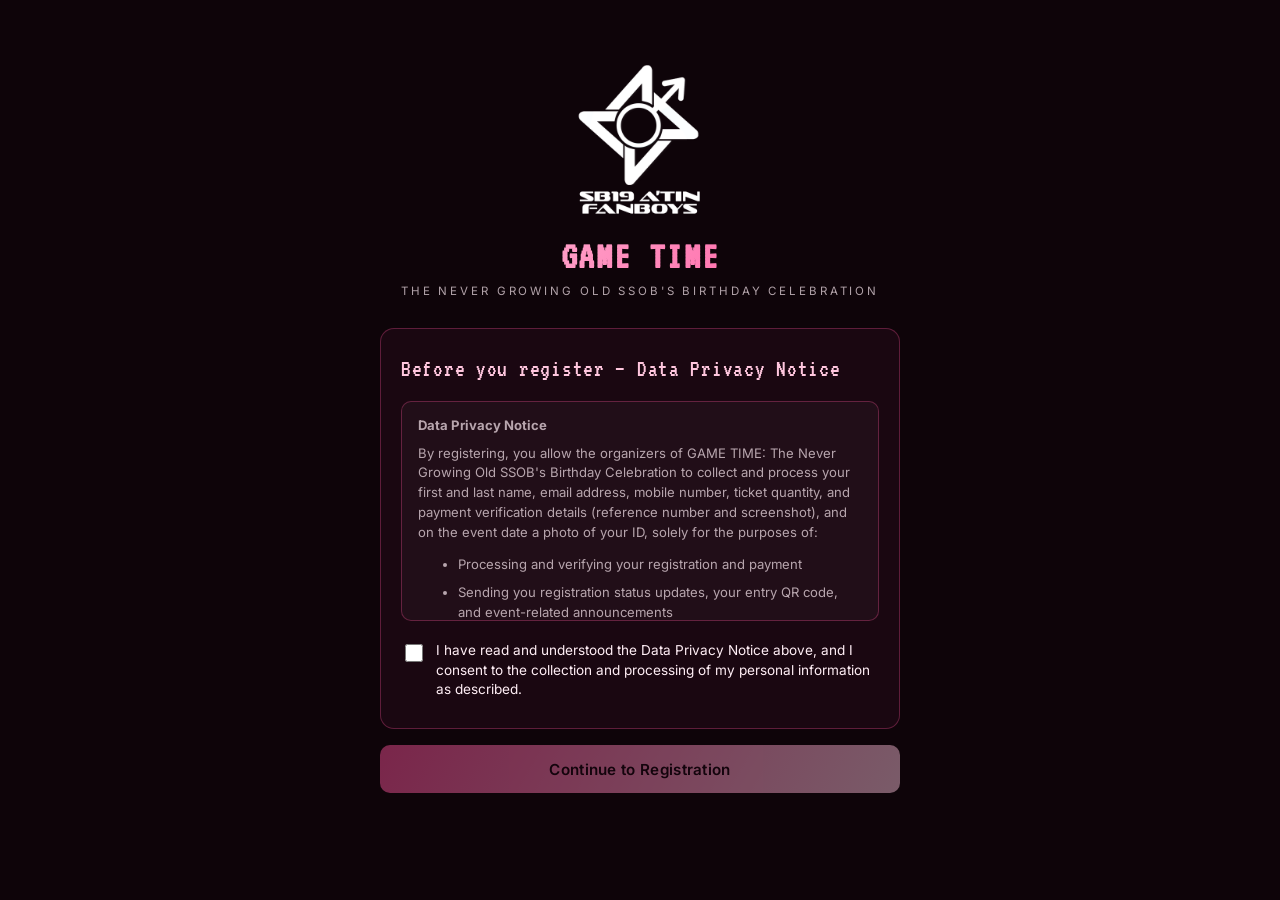
==== index.html @ 9683ca72 "GAME TIME birthday registration: first/last name, free passes, team dashboard with budget monitor Ba" ====
<!doctype html>
<html lang="en">
<head>
<meta charset="UTF-8" />
<meta name="viewport" content="width=device-width, initial-scale=1.0" />
<title>GAME TIME: SSOB's Birthday Celebration — Registration</title>
<link rel="icon" type="image/png" href="assets/favicon.png" />
<link rel="icon" href="assets/favicon.ico" sizes="any" />
<link rel="apple-touch-icon" href="assets/apple-touch-icon.png" />
<link rel="stylesheet" href="assets/styles.css" />
<link rel="stylesheet" href="shared/credit-footer.css" />
</head>
<body>

<!-- ============================================================
     DATA PRIVACY GATE — shown first, blocks everything else until
     the registrant explicitly consents.
     ============================================================ -->
<div id="dpaGate">
  <div class="wrap">
    <div class="hero">
      <div class="logo-slot" id="logoSlotGate">
        <img src="assets/logo.png" alt="SB19 A'tin Fanboys logo"
             onerror="this.style.display='none'; this.nextElementSibling.style.display='block';" />
        <span style="display:none">SB19 A'tin Fanboys</span>
      </div>
      <h1 id="eventNameGate"></h1>
      <div class="tagline" id="eventTaglineGate"></div>
    </div>

    <div class="card">
      <h2>Before you register — Data Privacy Notice</h2>
      <div class="consent-box" id="dpaText"></div>
      <label class="checkbox-row">
        <input type="checkbox" id="dpaCheckbox" />
        <span>I have read and understood the Data Privacy Notice above, and I consent to the
        collection and processing of my personal information as described.</span>
      </label>
    </div>

    <button class="btn btn-primary" id="dpaContinueBtn" disabled>Continue to Registration</button>
  </div>
</div>

<!-- ============================================================
     MAIN REGISTRATION FORM — hidden until DPA consent is given.
     ============================================================ -->
<main id="mainForm" hidden>
  <div class="wrap">

    <div class="hero">
      <img class="hero-banner" src="assets/hero.jpg" width="1200" height="982"
           alt="GAME TIME: The Never Growing Old SSOB's Birthday Celebration, November 14, 2026" />
      <h1 id="eventNameMain" class="visually-hidden"></h1>
      <div class="tagline visually-hidden" id="eventTaglineMain"></div>
      <div class="event-meta">
        <span id="metaDate"></span>
        <span id="metaVenue"></span>
      </div>
      <div class="organizer-note" id="organizerNote"></div>
    </div>

    <div class="slot-banner" id="slotBanner">
      <div class="count" id="slotCount">Checking availability…</div>
      <div class="hint" id="slotHint"></div>
    </div>

    <div class="status-banner" id="statusBanner"></div>

    <form id="registrationForm" novalidate>

      <!-- Honeypot — invisible to real visitors, left alone by them; bots that
           blindly fill every field tend to fill this too, so a non-empty value
           here signals spam. Not a real field, do not remove. -->
      <div style="position:absolute; left:-9999px; top:-9999px;" aria-hidden="true">
        <label for="website">Leave this field blank</label>
        <input type="text" id="website" name="website" tabindex="-1" autocomplete="off" />
      </div>

      <!-- Personal info -->
      <div class="card">
        <h2>Registrant Information</h2>

        <div class="name-row">
          <div class="field" id="field-firstName">
            <label for="firstName">First Name</label>
            <input type="text" id="firstName" name="firstName" autocomplete="given-name" maxlength="60" required />
            <div class="error">Please enter your first name.</div>
          </div>
          <div class="field" id="field-lastName">
            <label for="lastName">Last Name</label>
            <input type="text" id="lastName" name="lastName" autocomplete="family-name" maxlength="60" required />
            <div class="error">Please enter your last name.</div>
          </div>
        </div>
        <div class="hint" style="margin:-8px 0 16px">Exactly as on a valid government ID. This must match at entry.</div>

        <div class="field" id="field-email">
          <label for="email">Valid Email Address</label>
          <input type="email" id="email" name="email" autocomplete="email" required />
          <div class="hint">Your registration status and QR code will be sent here.</div>
          <div class="error">Please enter a valid email address.</div>
        </div>

        <div class="field" id="field-phone">
          <label for="phone">Valid Mobile Number</label>
          <input type="tel" id="phone" name="phone" placeholder="09XXXXXXXXX" autocomplete="tel" required />
          <div class="hint">Philippine mobile number, e.g. 09171234567.</div>
          <div class="error">Please enter a valid Philippine mobile number.</div>
        </div>

        <div class="field" id="field-qty">
          <label for="ticketQuantity">Number of Tickets</label>
          <input type="number" id="ticketQuantity" name="ticketQuantity" min="1" value="1" required />
          <div class="hint" id="qtyHint"></div>
          <div class="error">Please enter a valid ticket quantity.</div>
        </div>

        <div class="amount-due" id="amountDue"></div>
        <div class="hint" id="ticketInclusionsNote" style="text-align:center; margin-top:-10px; margin-bottom:4px"></div>
      </div>

      <!-- Payment -->
      <div class="card">
        <h2>Payment</h2>
        <div class="channel-options" id="channelOptions"></div>
        <div class="channel-details" id="channelDetails">Select a payment channel above to see details.</div>

        <div class="qr-wrap">
          <p class="hint" style="margin-bottom:8px">Scan to pay via GCash — tap the QR to enlarge for easier scanning.</p>
          <img id="gcashQrThumb" class="qr-thumb" src="assets/gcash-qr.jpg" alt="GCash QR code for payment" />
        </div>

        <div class="warning-box">
          <strong>Enter your details exactly as they appear on your GCash transaction.</strong>
          If the reference number or screenshot you submit doesn't match an actual payment — wrong
          number, mismatched amount, or unrelated screenshot — your registration will be flagged as a
          payment mismatch. You'll then have 24 hours to correct it before your reserved seat(s) are
          automatically released back to other registrants.
        </div>

        <div class="field" id="field-reference">
          <label for="paymentReference">Payment Reference / Transaction Number <span class="req-mark">(Required)</span></label>
          <input type="text" id="paymentReference" name="paymentReference" required />
          <div class="hint">Copy this exactly from your GCash receipt/confirmation.</div>
          <div class="error">Please enter your exact GCash payment reference number.</div>
        </div>

        <div class="field">
          <label>Payment Screenshot <span class="req-mark">(Required)</span></label>
          <div class="upload-box" id="uploadBox">
            <span id="uploadBoxText">Tap to upload a screenshot of your GCash payment confirmation (max
              <span id="maxMb"></span>MB)</span>
            <input type="file" id="screenshotInput" accept="image/*" style="display:none" />
          </div>
          <img id="uploadPreview" class="upload-preview" alt="Payment screenshot preview" />
          <div class="error" id="uploadError">Please upload a screenshot of your GCash payment.</div>
        </div>
      </div>

      <!-- Terms -->
      <div class="card">
        <h2>Terms & Conditions</h2>
        <div class="consent-box" id="termsText"></div>
        <label class="checkbox-row">
          <input type="checkbox" id="termsCheckbox" required />
          <span>I have read and agree to the Terms & Conditions above.</span>
        </label>
      </div>

      <button type="submit" class="btn btn-primary" id="submitBtn">Submit Registration</button>
    </form>

    <div id="successPanel" class="card" style="display:none">
      <h2>Registration Received</h2>
      <p>Your registration ID is <span class="reg-id" id="successRegId"></span>.</p>
      <p>We've emailed a copy of your submitted details to your registered email address. Your
      status is currently <strong>Pending Payment Verification</strong> — you'll receive a second
      email with your entry QR code once payment is verified. If there's ever an issue with your
      payment, we'll email you a link to fix it yourself, so keep your Registration ID handy.</p>
    </div>

  </div>
</main>

<!-- Tap-to-enlarge viewer for the GCash QR — sits outside .wrap so it can cover the full screen. -->
<div id="qrLightbox" class="qr-lightbox" hidden>
  <img id="qrLightboxImg" src="assets/gcash-qr.jpg" alt="GCash QR code (enlarged) for payment" />
  <button type="button" id="qrLightboxClose" class="qr-lightbox-close" aria-label="Close">&times;</button>
</div>

<!-- Pre-submit review — shown after "Submit Registration" so the registrant
     can double-check the details entry depends on before anything is sent. -->
<div id="confirmModal" class="modal-overlay" hidden>
  <div class="modal-card">
    <h2>Please Confirm Your Details</h2>
    <p class="modal-intro">Take a moment to review the information below — it's exactly what we'll use to
    verify your registration and let you in at the venue, so it needs to be accurate.</p>

    <div class="confirm-section">
      <div class="confirm-label">Name (First, Last)</div>
      <div class="confirm-value" id="confirmFullName"></div>
      <div class="confirm-note">Must exactly match the valid ID you'll bring to the venue — this is how
      we verify you at entry, so a misspelled or shortened name can cause problems at the door.</div>
    </div>

    <div class="confirm-section">
      <div class="confirm-label">Email Address</div>
      <div class="confirm-value" id="confirmEmail"></div>
      <div class="confirm-note">Your registration status, entry QR code, and any updates will only be
      sent here — make sure it's spelled correctly and is an inbox you actively check.</div>
    </div>

    <div class="confirm-section">
      <div class="confirm-label">Mobile Number</div>
      <div class="confirm-value" id="confirmPhone"></div>
      <div class="confirm-note">We'll use this number to reach you directly if we ever have a question
      about your registration.</div>
    </div>

    <div class="confirm-section">
      <div class="confirm-label">Payment Details</div>
      <div class="confirm-payment-row"><span>Channel</span><strong id="confirmChannel"></strong></div>
      <div class="confirm-payment-row"><span>Reference No.</span><strong id="confirmReference"></strong></div>
      <div class="confirm-payment-row"><span>Amount</span><strong id="confirmAmount"></strong></div>
      <img id="confirmScreenshotThumb" class="confirm-screenshot-thumb" alt="Your uploaded payment screenshot" />
      <div class="confirm-note">Double-check the reference number and amount match your GCash payment
      exactly. This is the single most common reason registrations get flagged for correction or
      rejected — getting it right the first time avoids that entirely.</div>
    </div>

    <div class="modal-actions">
      <button type="button" class="btn btn-secondary" id="confirmEditBtn">Edit Details</button>
      <button type="button" class="btn btn-primary" id="confirmSubmitBtn">Confirm &amp; Submit</button>
    </div>
  </div>
</div>

<script src="assets/config.js"></script>
<script src="assets/script.js"></script>
<script src="shared/credit-footer.js"></script>
</body>
</html>
---- assets/styles.css ----
@import url('https://fonts.googleapis.com/css2?family=VT323&family=Inter:wght@400;500;600;700&display=swap');

:root {
  /* Colors taken from the GAME TIME poster: near-black, hot pink,
     magenta-red stripes, pale blush lettering. The old variable names
     (--gold, --gold-soft) are kept so the rest of the stylesheet is
     unchanged; they now hold the pink accents. */
  --bg: #0e0409;
  --bg-panel: rgba(28, 8, 19, 0.92);
  --gold: #ff4f9a;
  --gold-soft: #ffc6de;
  --crimson: #d1124f;
  --text: #ffeef5;
  --text-dim: rgba(255, 238, 245, 0.68);
  --border: rgba(255, 79, 154, 0.3);
  --danger: #e0555a;
  --success: #6fbf73;
  --radius: 14px;
}

* {
  box-sizing: border-box;
}

html {
  /* Stops mobile browsers from auto-inflating text in narrow columns —
     this, combined with 16px inputs below, is what keeps the page from
     looking "zoomed in" on phones. */
  -webkit-text-size-adjust: 100%;
  text-size-adjust: 100%;
}

body {
  margin: 0;
  color: var(--text);
  font-family: 'Inter', -apple-system, BlinkMacSystemFont, sans-serif;
  min-height: 100vh;
  line-height: 1.5;
  overflow-x: hidden;
  -webkit-font-smoothing: antialiased;

  /* Background photo (background.jpg) with a dark gradient layered on
     top for text legibility. If background.jpg isn't there yet, this
     degrades gracefully to just the gradient over the solid --bg
     color — i.e. exactly today's look, no broken-image artifacts.
     Drop a file at assets/background.jpg (or .png) to activate it. */
  background-color: var(--bg);
  background-image: radial-gradient(circle at top, rgba(60, 6, 34, 0.55) 0%, rgba(14, 4, 9, 0.92) 65%),
    url('background.jpg');
  background-size: cover, cover;
  background-position: center, center;
  background-repeat: no-repeat, no-repeat;
}

.wrap {
  max-width: 640px;
  margin: 0 auto;
  padding: clamp(20px, 6vw, 32px) clamp(14px, 4.5vw, 20px) 80px;
}

/* ---------- Hero ---------- */
.hero {
  text-align: center;
  margin-bottom: 28px;
}

.hero .logo-slot {
  /* No frame/circle — the logo shows in full, at its own aspect ratio. */
  width: clamp(96px, 30vw, 160px);
  height: clamp(96px, 30vw, 160px);
  margin: 0 auto 16px;
  display: flex;
  align-items: center;
  justify-content: center;
  font-size: 0.62rem;
  color: var(--text-dim);
  text-align: center;
  padding: 2px;
}

.hero .logo-slot img {
  width: 100%;
  height: 100%;
  object-fit: contain;
}

.hero h1 {
  font-family: 'VT323', ui-monospace, monospace;
  font-size: clamp(1.9rem, 8vw, 2.5rem);
  line-height: 1.05;
  letter-spacing: 0.04em;
  margin: 0 0 6px;
  background: linear-gradient(120deg, var(--gold-soft), var(--gold));
  -webkit-background-clip: text;
  background-clip: text;
  color: transparent;
}

.hero .tagline {
  text-transform: uppercase;
  letter-spacing: clamp(0.12em, 2vw, 0.25em);
  font-size: clamp(0.64rem, 2.6vw, 0.72rem);
  color: var(--text-dim);
  margin-bottom: 14px;
}

.hero .event-meta {
  display: flex;
  flex-wrap: wrap;
  justify-content: center;
  gap: 8px;
  font-size: clamp(0.76rem, 3vw, 0.85rem);
  color: var(--text-dim);
}

.hero .event-meta span {
  background: var(--bg-panel);
  border: 1px solid var(--border);
  padding: 6px 12px;
  border-radius: 999px;
}

.hero .organizer-note {
  margin-top: 14px;
  font-size: 0.7rem;
  color: var(--text-dim);
  font-style: italic;
  padding: 0 8px;
}

/* The poster banner already shows the title, so the text copy is for screen readers only. */
.visually-hidden {
  position: absolute !important;
  width: 1px;
  height: 1px;
  overflow: hidden;
  clip: rect(0 0 0 0);
  white-space: nowrap;
}

/* Poster banner from the Canva design. */
.hero-banner {
  display: block;
  width: 100%;
  height: auto;
  border-radius: var(--radius);
  border: 1px solid var(--border);
  box-shadow: 0 0 40px rgba(255, 79, 154, 0.25);
  margin: 0 0 18px;
}

.name-row {
  display: grid;
  grid-template-columns: 1fr 1fr;
  gap: 12px;
}

@media (max-width: 420px) {
  .name-row {
    grid-template-columns: 1fr;
    gap: 0;
  }
}

/* ---------- Slot counter ---------- */
.slot-banner {
  text-align: center;
  margin: 22px 0;
  padding: 14px;
  border-radius: var(--radius);
  background: var(--bg-panel);
  border: 1px solid var(--border);
}

.slot-banner .count {
  font-family: 'VT323', ui-monospace, monospace;
  font-size: 1.7rem;
  line-height: 1.1;
  color: var(--gold-soft);
}

.slot-banner.sold-out {
  border-color: var(--danger);
}

.slot-banner.sold-out .count {
  color: var(--danger);
}

/* ---------- Cards / sections ---------- */
.card {
  background: var(--bg-panel);
  border: 1px solid var(--border);
  border-radius: var(--radius);
  padding: clamp(16px, 4.5vw, 22px) clamp(14px, 4vw, 20px);
  margin-bottom: 16px;
}

.card h2 {
  font-family: 'VT323', ui-monospace, monospace;
  font-size: 1.5rem;
  font-weight: 400;
  color: var(--gold-soft);
  margin: 0 0 14px;
  letter-spacing: 0.03em;
}

.field {
  margin-bottom: 16px;
}

.field label {
  display: block;
  font-size: 0.82rem;
  color: var(--text-dim);
  margin-bottom: 6px;
}

.field input[type='text'],
.field input[type='email'],
.field input[type='tel'],
.field input[type='number'] {
  width: 100%;
  padding: 12px 12px;
  border-radius: 10px;
  border: 1px solid var(--border);
  background: rgba(255, 255, 255, 0.03);
  color: var(--text);
  /* Deliberately 16px, not smaller: below 16px, iOS Safari zooms the
     whole page in when the field is tapped, which is the "big fonts on
     mobile" effect. This keeps the real on-page size compact while
     avoiding that zoom entirely. */
  font-size: 16px;
  font-family: inherit;
  min-height: 46px;
}

.field input:focus {
  outline: none;
  border-color: var(--gold);
}

.field .hint {
  font-size: 0.72rem;
  color: var(--text-dim);
  margin-top: 4px;
}

.field .error {
  font-size: 0.75rem;
  color: var(--danger);
  margin-top: 4px;
  display: none;
}

.field.invalid input {
  border-color: var(--danger);
}

.field.invalid .error {
  display: block;
}

/* ---------- Payment channels ---------- */
.channel-options {
  display: flex;
  gap: 10px;
  flex-wrap: wrap;
  margin-bottom: 14px;
}

.channel-option {
  flex: 1 1 120px;
  border: 1px solid var(--border);
  border-radius: 10px;
  padding: 12px;
  min-height: 44px;
  display: flex;
  align-items: center;
  justify-content: center;
  cursor: pointer;
  text-align: center;
  font-size: 0.85rem;
  transition: border-color 0.15s, background 0.15s;
}

.channel-option input {
  display: none;
}

.channel-option.selected {
  border-color: var(--gold);
  background: rgba(255, 79, 154, 0.1);
}

.channel-details {
  background: rgba(255, 79, 154, 0.06);
  border: 1px solid var(--border);
  border-radius: 10px;
  padding: 12px 14px;
  font-size: 0.85rem;
  margin-bottom: 16px;
}

.amount-due {
  text-align: center;
  font-family: 'VT323', ui-monospace, monospace;
  font-size: 1.9rem;
  color: var(--gold-soft);
  margin: 6px 0 18px;
}

/* ---------- GCash QR ---------- */
.qr-wrap {
  text-align: center;
  margin-bottom: 16px;
}

.qr-thumb {
  max-width: 200px;
  width: 100%;
  border-radius: 12px;
  border: 1px solid var(--border);
  cursor: zoom-in;
  display: block;
  margin: 0 auto;
  transition: transform 0.15s;
}

.qr-thumb:active {
  transform: scale(0.97);
}

.qr-lightbox {
  position: fixed;
  inset: 0;
  background: rgba(5, 5, 5, 0.94);
  z-index: 1000;
  display: flex;
  align-items: center;
  justify-content: center;
  padding: 28px 20px;
  cursor: zoom-out;
}

.qr-lightbox[hidden] {
  display: none;
}

.qr-lightbox img {
  max-width: 100%;
  max-height: 88vh;
  border-radius: 14px;
  background: #fff;
  box-shadow: 0 0 40px rgba(0, 0, 0, 0.6);
}

.qr-lightbox-close {
  position: absolute;
  top: 18px;
  right: 18px;
  width: 42px;
  height: 42px;
  min-height: 0;
  border-radius: 50%;
  border: 1px solid rgba(255, 255, 255, 0.35);
  background: rgba(255, 255, 255, 0.1);
  color: #fff;
  font-size: 1.5rem;
  line-height: 1;
  cursor: pointer;
}

/* ---------- Required-field marker & payment warning ---------- */
.req-mark {
  color: var(--gold-soft);
  font-weight: 500;
  font-size: 0.72rem;
  text-transform: uppercase;
  letter-spacing: 0.04em;
}

.warning-box {
  background: rgba(224, 85, 90, 0.08);
  border: 1px solid rgba(224, 85, 90, 0.4);
  border-radius: 10px;
  padding: 12px 14px;
  font-size: 0.8rem;
  line-height: 1.5;
  color: var(--text-dim);
  margin-bottom: 16px;
}

.warning-box strong {
  color: var(--danger);
  display: block;
  margin-bottom: 3px;
}

.upload-box {
  border: 1.5px dashed var(--border);
  border-radius: 10px;
  padding: 16px;
  text-align: center;
  cursor: pointer;
  font-size: 0.85rem;
  color: var(--text-dim);
}

.upload-box.has-file {
  border-color: var(--success);
  color: var(--text);
}

.upload-preview {
  max-width: 100%;
  max-height: 160px;
  margin-top: 10px;
  border-radius: 8px;
  display: none;
}

/* ---------- Consent / checkboxes ---------- */
.consent-box {
  max-height: 220px;
  overflow-y: auto;
  background: rgba(255, 255, 255, 0.03);
  border: 1px solid var(--border);
  border-radius: 10px;
  padding: 14px 16px;
  font-size: 0.82rem;
  color: var(--text-dim);
  margin-bottom: 14px;
}

.consent-box p,
.consent-box li {
  margin: 0 0 8px;
}

.checkbox-row {
  display: flex;
  align-items: flex-start;
  gap: 10px;
  font-size: 0.85rem;
  line-height: 1.45;
  cursor: pointer;
  padding: 6px 0;
  min-height: 44px;
}

.checkbox-row input {
  margin-top: 3px;
  min-width: 18px;
  min-height: 18px;
}

/* ---------- Buttons ---------- */
.btn {
  display: block;
  width: 100%;
  padding: 14px;
  min-height: 48px;
  border-radius: 10px;
  border: none;
  font-size: 0.95rem;
  font-weight: 600;
  letter-spacing: 0.02em;
  cursor: pointer;
  font-family: inherit;
  -webkit-tap-highlight-color: transparent;
}

.btn-primary {
  background: linear-gradient(120deg, var(--gold), var(--gold-soft));
  color: #1a0410;
}

.btn-primary:disabled {
  opacity: 0.45;
  cursor: not-allowed;
}

.btn-secondary {
  background: transparent;
  border: 1px solid var(--border);
  color: var(--text);
}

/* ---------- DPA gate overlay ---------- */
#dpaGate {
  position: fixed;
  inset: 0;
  background: var(--bg);
  z-index: 500;
  overflow-y: auto;
  display: flex;
  align-items: center;
  justify-content: center;
  padding: 24px 16px;
}

#dpaGate .wrap {
  max-width: 560px;
}

#mainForm[hidden],
#dpaGate[hidden] {
  display: none !important;
}

/* ---------- Status banners ---------- */
.status-banner {
  border-radius: 10px;
  padding: 14px 16px;
  font-size: 0.88rem;
  margin-bottom: 16px;
  display: none;
}

.status-banner.show {
  display: block;
}

.status-banner.success {
  background: rgba(111, 191, 115, 0.12);
  border: 1px solid var(--success);
  color: var(--success);
}

.status-banner.error {
  background: rgba(224, 85, 90, 0.12);
  border: 1px solid var(--danger);
  color: var(--danger);
}

.reg-id {
  font-family: 'VT323', ui-monospace, monospace;
  font-size: 1.5rem;
  color: var(--gold-soft);
}

/* ---------- Pre-submit confirmation modal ---------- */
.modal-overlay {
  position: fixed;
  inset: 0;
  background: rgba(5, 5, 5, 0.86);
  z-index: 1000;
  display: flex;
  align-items: center;
  justify-content: center;
  padding: 20px 14px;
}

.modal-overlay[hidden] {
  display: none;
}

.modal-card {
  background: var(--bg-panel);
  border: 1px solid var(--border);
  border-radius: var(--radius);
  max-width: 480px;
  width: 100%;
  max-height: 88vh;
  overflow-y: auto;
  padding: clamp(18px, 5vw, 26px);
  box-shadow: 0 10px 50px rgba(0, 0, 0, 0.5);
}

.modal-card h2 {
  font-family: 'VT323', ui-monospace, monospace;
  font-size: 1.6rem;
  font-weight: 400;
  color: var(--gold-soft);
  margin: 0 0 8px;
  letter-spacing: 0.03em;
}

.modal-intro {
  font-size: 0.82rem;
  color: var(--text-dim);
  margin: 0 0 16px;
  line-height: 1.5;
}

.confirm-section {
  border-top: 1px solid var(--border);
  padding: 12px 0;
}

.confirm-section:first-of-type {
  border-top: none;
  padding-top: 0;
}

.confirm-label {
  font-size: 0.68rem;
  text-transform: uppercase;
  letter-spacing: 0.06em;
  color: var(--text-dim);
  margin-bottom: 4px;
}

.confirm-value {
  font-size: 0.98rem;
  font-weight: 600;
  color: var(--text);
  word-break: break-word;
}

.confirm-payment-row {
  display: flex;
  justify-content: space-between;
  gap: 12px;
  font-size: 0.88rem;
  padding: 3px 0;
  color: var(--text);
}

.confirm-payment-row span {
  color: var(--text-dim);
}

.confirm-screenshot-thumb {
  display: none;
  max-height: 110px;
  max-width: 100%;
  border-radius: 8px;
  margin-top: 8px;
  border: 1px solid var(--border);
}

.confirm-note {
  font-size: 0.75rem;
  color: var(--text-dim);
  line-height: 1.45;
  margin-top: 6px;
}

.modal-actions {
  display: flex;
  gap: 10px;
  margin-top: 18px;
}

.modal-actions .btn {
  margin-bottom: 0;
}

@media (max-width: 380px) {
  .modal-actions {
    flex-direction: column-reverse;
  }
}

/* ---------- Small-phone tightening (iPhone SE / narrow Android) ---------- */
@media (max-width: 380px) {
  .card h2 {
    font-size: 1.3rem;
  }
  .slot-banner .count {
    font-size: 1.6rem;
  }
  .amount-due {
    font-size: 1.6rem;
  }
  .channel-options {
    gap: 8px;
  }
  .upload-box {
    padding: 12px;
  }
}

/* Respect a viewer who has asked their OS/browser to reduce motion. */
@media (prefers-reduced-motion: reduce) {
  * {
    transition: none !important;
  }
}
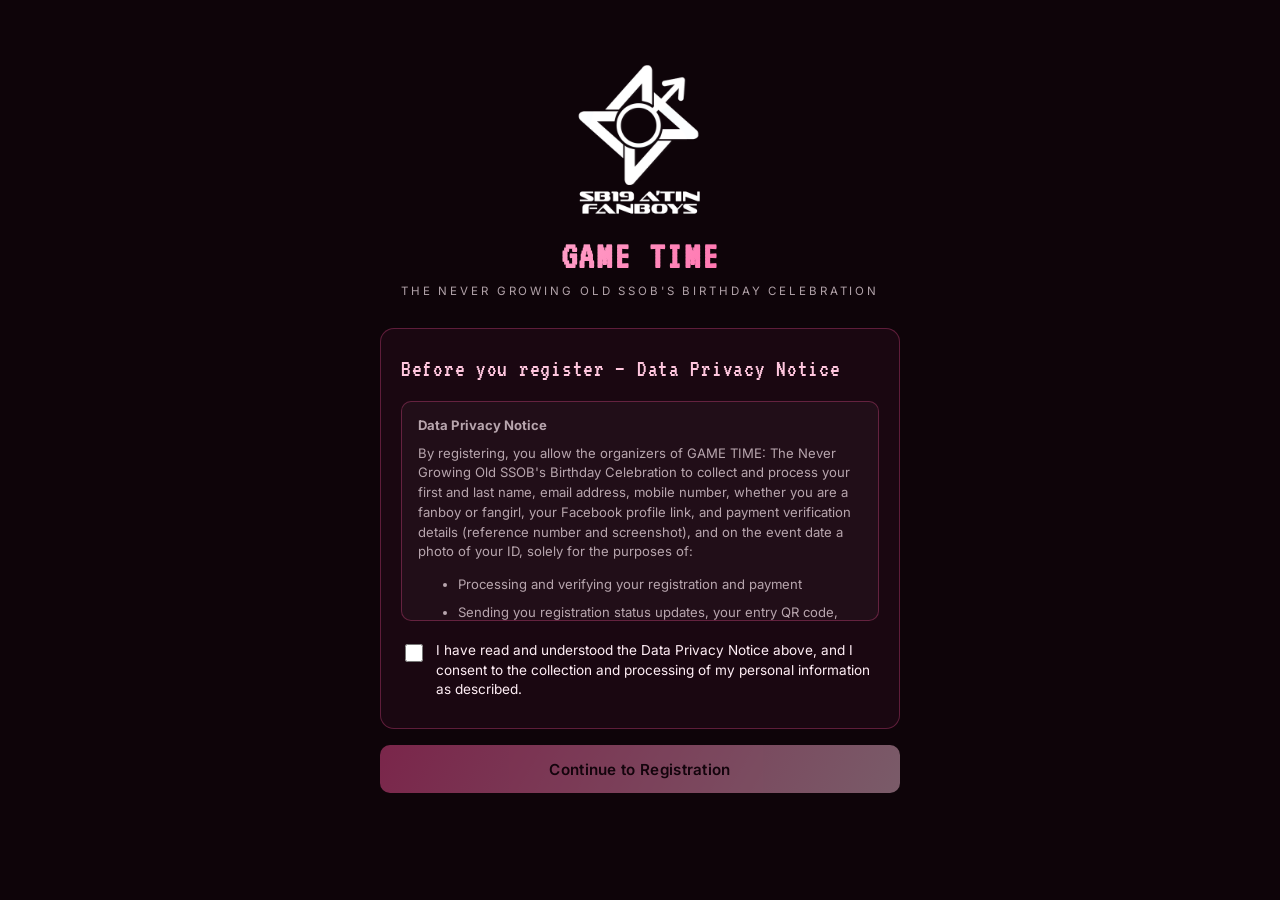
==== commit 6e4f9562: "Individual registration; add Fanboy/Fangirl and Facebook link One person per form (quantity is alway" ====
--- a/index.html
+++ b/index.html
@@ -57,6 +57,7 @@
         <span id="metaDate"></span>
         <span id="metaVenue"></span>
       </div>
+      <a class="venue-address" id="venueAddress" target="_blank" rel="noopener"></a>
       <div class="organizer-note" id="organizerNote"></div>
     </div>
 
@@ -93,7 +94,7 @@
             <div class="error">Please enter your last name.</div>
           </div>
         </div>
-        <div class="hint" style="margin:-8px 0 16px">Exactly as on a valid government ID. This must match at entry.</div>
+        <div class="name-hint">Exactly as on a valid government ID. This must match at entry.</div>
 
         <div class="field" id="field-email">
           <label for="email">Valid Email Address</label>
@@ -109,15 +110,27 @@
           <div class="error">Please enter a valid Philippine mobile number.</div>
         </div>
 
-        <div class="field" id="field-qty">
-          <label for="ticketQuantity">Number of Tickets</label>
-          <input type="number" id="ticketQuantity" name="ticketQuantity" min="1" value="1" required />
-          <div class="hint" id="qtyHint"></div>
-          <div class="error">Please enter a valid ticket quantity.</div>
-        </div>
+        <fieldset class="field fan-type" id="field-fanType">
+          <legend>I am a</legend>
+          <div class="choice-row">
+            <label class="choice"><input type="radio" name="fanType" value="Fanboy" required /><span>Fanboy</span></label>
+            <label class="choice"><input type="radio" name="fanType" value="Fangirl" /><span>Fangirl</span></label>
+          </div>
+          <div class="error">Please choose Fanboy or Fangirl.</div>
+        </fieldset>
+
+        <div class="field" id="field-facebook">
+          <label for="facebook">Facebook Profile Link</label>
+          <input type="url" id="facebook" name="facebook" inputmode="url" autocomplete="url"
+                 placeholder="facebook.com/jeizone" maxlength="200" required />
+          <div class="hint">Copy it from your Facebook profile, e.g. facebook.com/jeizone</div>
+          <div class="error">Please enter your Facebook profile link, e.g. facebook.com/jeizone</div>
+        </div>
+
+        <p class="hint one-per-person">One registration is for one person. Each attendee registers on their own.</p>
 
         <div class="amount-due" id="amountDue"></div>
-        <div class="hint" id="ticketInclusionsNote" style="text-align:center; margin-top:-10px; margin-bottom:4px"></div>
+        <div class="name-hint" id="ticketInclusionsNote" style="text-align:center; margin:-10px 0 4px"></div>
       </div>
 
       <!-- Payment -->
@@ -180,6 +193,11 @@
       payment, we'll email you a link to fix it yourself, so keep your Registration ID handy.</p>
     </div>
 
+    <section class="sponsors" id="sponsorsStrip" hidden aria-labelledby="sponsorsTitle">
+      <h2 id="sponsorsTitle">Thank you to our sponsors</h2>
+      <ul class="sponsor-list" id="sponsorList"></ul>
+    </section>
+
   </div>
 </main>
 
@@ -216,6 +234,12 @@
       <div class="confirm-value" id="confirmPhone"></div>
       <div class="confirm-note">We'll use this number to reach you directly if we ever have a question
       about your registration.</div>
+    </div>
+
+    <div class="confirm-section">
+      <div class="confirm-label">Fanboy / Fangirl · Facebook</div>
+      <div class="confirm-value" id="confirmFan"></div>
+      <div class="confirm-value" id="confirmFacebook" style="font-weight:500;font-size:0.9rem"></div>
     </div>
 
     <div class="confirm-section">
--- a/assets/styles.css
+++ b/assets/styles.css
@@ -160,6 +160,141 @@
     grid-template-columns: 1fr;
     gap: 0;
   }
+}
+
+.venue-address {
+  display: inline-block;
+  margin-top: 10px;
+  font-size: 0.8rem;
+  color: var(--gold-soft);
+  text-decoration: underline;
+  text-underline-offset: 3px;
+}
+
+/* ---------- Sponsors strip ---------- */
+.sponsors {
+  margin-top: 28px;
+  text-align: center;
+}
+
+.sponsors[hidden] {
+  display: none;
+}
+
+.sponsors h2 {
+  font-family: 'VT323', ui-monospace, monospace;
+  font-weight: 400;
+  font-size: 1.5rem;
+  color: var(--gold-soft);
+  margin: 0 0 12px;
+}
+
+.sponsor-list {
+  list-style: none;
+  padding: 0;
+  margin: 0;
+  display: flex;
+  flex-wrap: wrap;
+  justify-content: center;
+  gap: 10px;
+}
+
+.sponsor-list li {
+  background: var(--bg-panel);
+  border: 1px solid var(--border);
+  border-radius: 10px;
+  padding: 10px 14px;
+  font-size: 0.85rem;
+  min-height: 56px;
+  display: flex;
+  align-items: center;
+}
+
+.sponsor-list img {
+  max-height: 40px;
+  max-width: 120px;
+  object-fit: contain;
+}
+
+/* ---------- Fanboy / Fangirl choice ---------- */
+fieldset.field {
+  border: 0;
+  padding: 0;
+  margin: 0 0 16px;
+  min-width: 0;
+}
+
+fieldset.field legend {
+  font-size: 0.82rem;
+  color: var(--text-dim);
+  margin-bottom: 6px;
+  padding: 0;
+}
+
+.choice-row {
+  display: grid;
+  grid-template-columns: 1fr 1fr;
+  gap: 10px;
+}
+
+.choice {
+  display: flex;
+  align-items: center;
+  justify-content: center;
+  gap: 8px;
+  min-height: 48px;
+  border: 1px solid var(--border);
+  border-radius: 10px;
+  cursor: pointer;
+  font-weight: 600;
+}
+
+/* Beats the generic ".field label" rule above. */
+.field label.choice {
+  display: flex;
+  margin: 0;
+  color: var(--text);
+  font-size: 0.95rem;
+}
+
+.name-hint {
+  font-size: 0.72rem;
+  color: var(--text-dim);
+  margin: -8px 0 16px;
+}
+
+.choice input {
+  margin: 0;
+  accent-color: var(--gold);
+  width: 18px;
+  height: 18px;
+}
+
+.choice:has(input:checked) {
+  border-color: var(--gold);
+  background: rgba(255, 79, 154, 0.12);
+}
+
+fieldset.field.invalid .choice {
+  border-color: var(--danger);
+}
+
+.field input[type='url'] {
+  width: 100%;
+  padding: 12px;
+  border-radius: 10px;
+  border: 1px solid var(--border);
+  background: rgba(255, 255, 255, 0.03);
+  color: var(--text);
+  font-size: 16px;
+  font-family: inherit;
+  min-height: 46px;
+}
+
+.one-per-person {
+  margin: 0 0 12px;
+  font-size: 0.75rem;
+  color: var(--text-dim);
 }
 
 /* ---------- Slot counter ---------- */
